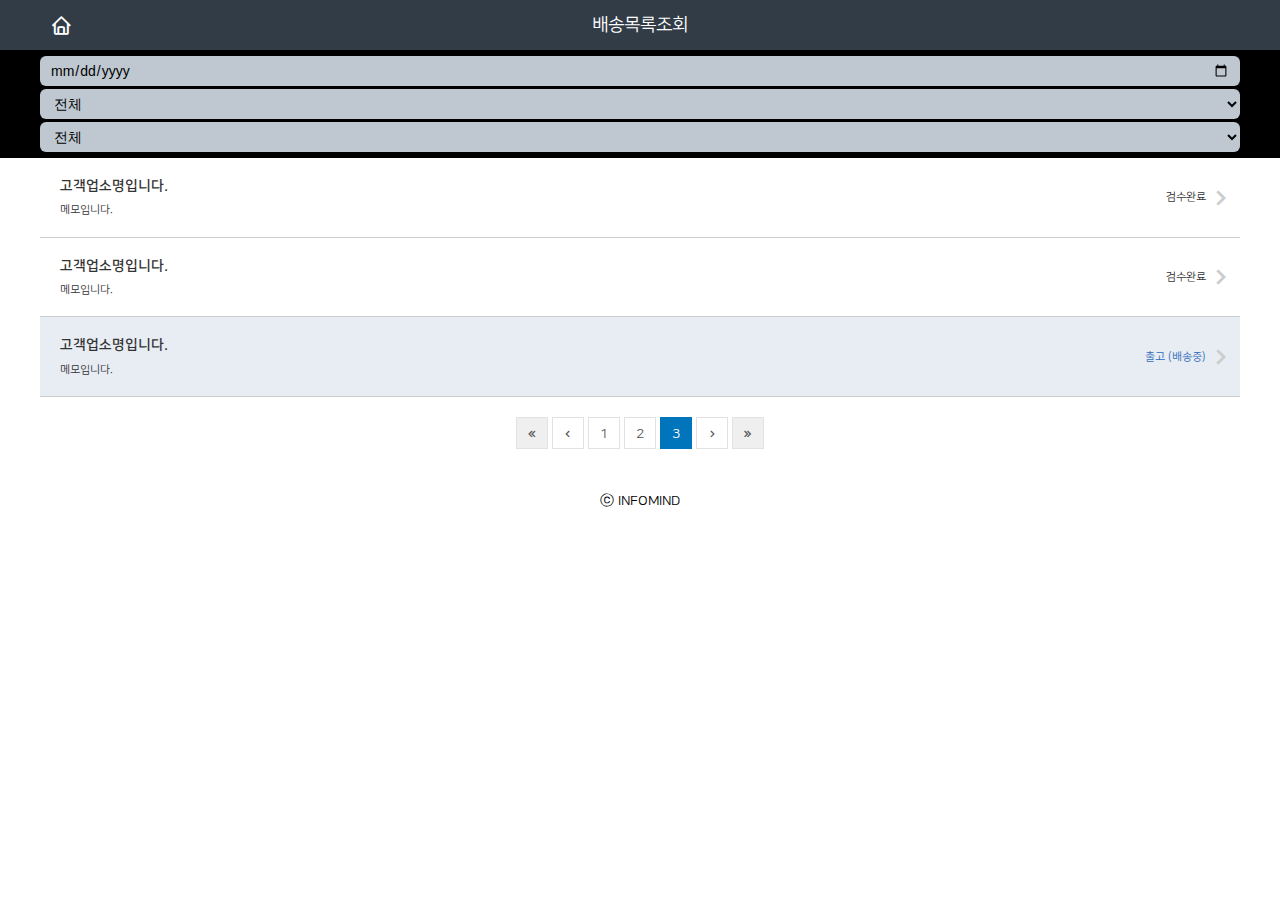
==== main.html @ 6bb2e365 "완료" ====
﻿<!DOCTYPE html>
<html lang="ko">

<head>
    <meta charset="utf-8">
    <meta http-equiv="X-UA-Compatible" content="IE=edge">
    <meta name="viewport" content="width=device-width, initial-scale=1">
    <title>아람씨앤큐</title>
    <link href="css/style.css" rel="stylesheet">
    <!-- javaScript  -->
    <script src="js/jquery-1.11.3.min.js"></script>
    <script src="js/common.js"></script>
</head>

<body>

    <!-- S:header -->
    <header id="header">
        <div class="container">
            <a class="home" href="/"><i class='bx bx-home'></i>홈</a>
            <h1>배송목록조회</h1>

        </div>
    </header>
    <!-- E:header -->
    <!-- S:mainContent -->
    <div id="content" class="sub">

        <article class="data-sort">
            <div class="container">
                <input type="date">
                <select id="mselect01">
                    <option>전체</option>
                </select>
                <select id="mselect02">
                    <option>전체</option>
                </select>
            </div>
        </article>



        <section class="main-list">
            <div class="container">
                <h2 class="sr-only">배송목록</h2>

                <ul>

                    <li>
                        <a href="">
                            <h3>고객업소명입니다.</h3>

                            <span>검수완료</span>
                            <p>메모입니다.</p>

                            <i class='bx bx-chevron-right'></i>
                        </a>
                    </li>

                    <li>
                        <a href="">
                            <h3>고객업소명입니다.</h3>

                            <span>검수완료</span>
                            <p>메모입니다.</p>

                            <i class='bx bx-chevron-right'></i>
                        </a>
                    </li>

                    <li class="delivery">
                        <a href="">
                            <h3>고객업소명입니다.</h3>

                            <span>출고 (배송중)</span>
                            <p>메모입니다.</p>

                            <i class='bx bx-chevron-right'></i>
                        </a>
                    </li>


                </ul>

                <div class="pagenation">

                    <a class="jump" href="">처음<i class='bx bx-chevrons-left'></i></a>
                    <a class="move" href="">이전<i class='bx bx-chevron-left'></i></a>

                    <a href="">1</a>
                    <a href="">2</a>
                    <strong>3</strong>
                    
                    <a class="move" href="">다음<i class='bx bx-chevron-right'></i></a>
                    <a class="jump" href="">마지막<i class='bx bx-chevrons-right'></i></a>
                </div>


            </div>
        </section>


    </div>
    <!-- E:mainContent -->
    <!-- S:footer -->
    <footer id="footer">
        
        <p>ⓒ INFOMIND</p>
    </footer>
    <!-- E:footer -->
</body>

</html>
---- css/style.css ----
@import "normalize.css";@import "boxicons.css";@font-face{font-family:'NanumSquare';src:url('../font/nanumsquarer.eot');src:url('../font/nanumsquarer.eot?#iefix') format('embedded-opentype'),url('../font/nanumsquarer.woff2') format('woff2'),url('../font/nanumsquarer.woff') format('woff'),url('../font/nanumsquarer.ttf') format('truetype'),url('../font/nanumsquarer.svg#nanumsquarerregular') format('svg');font-weight:400}@font-face{font-family:'NanumSquare';src:url('../font/nanumsquareb.eot');src:url('../font/nanumsquareb.eot?#iefix') format('embedded-opentype'),url('../font/nanumsquareb.woff2') format('woff2'),url('../font/nanumsquareb.woff') format('woff'),url('../font/nanumsquareb.ttf') format('truetype'),url('../font/nanumsquareb.svg#nanumsquarebregular') format('svg');font-weight:800}.bold{font-weight:800}.normal{font-weight:400}.center{text-align:center}.left{text-align:left}.right{text-align:right}.top{vertical-align:top}.middle{vertical-align:middle}.bottom{vertical-align:bottom}.hidden{overflow:hidden}.none{display:none}.no-list{list-style:none}.mapazero{margin:0;padding:0}.zero{font-size:0}.absolute{position:absolute}.relative{position:relative}.fixed{position:fixed}.static{position:static}.inline-block{display:inline-block}.block{display:block}.flex{display:flex;align-items:center;justify-content:center;display:-webkit-flex;-webkit-align-item:center;-webkit-justify-content:center}.full{width:100%;height:100%}.full-position{left:0;right:0;top:0;bottom:0}.pointer{cursor:pointer}.pagenation{display:inline-block;text-align:center;font-size:0;margin:1.42857143rem 0 2.14285714rem;width:100%}.pagenation a{background:#fff}.pagenation a,.pagenation strong{display:inline-block;vertical-align:top;font-size:.71428571rem;color:#555;border:1px solid #e2e2e2;width:1.85714286rem;height:1.85714286rem;line-height:1.85714286rem;margin:0 .07142857rem}@media all and (min-width:1200px){.pagenation a,.pagenation strong{font-size:14px;width:32px;height:32px;line-height:32px;margin:0 2px}}.pagenation a.jump,.pagenation strong.jump,.pagenation a.move,.pagenation strong.move{font-size:0}.pagenation a.jump i,.pagenation strong.jump i,.pagenation a.move i,.pagenation strong.move i{font-size:1.14285714rem;line-height:1.85714286rem}@media all and (min-width:1200px){.pagenation a.jump i,.pagenation strong.jump i,.pagenation a.move i,.pagenation strong.move i{font-size:14px;line-height:32px}}.pagenation a.jump,.pagenation strong.jump{background:#efefef}.pagenation .active,.pagenation strong{background:#0075bc;color:#fff;font-weight:400;border-color:transparent}.ellipse{overflow:hidden;text-overflow:ellipsis;white-space:nowrap}@keyframes fade{from{background:rgba(0,0,0,0.3)}to{background:rgba(0,0,0,0.7)}}@keyframes heights{to{height:auto}}*{-webkit-box-sizing:border-box;-moz-box-sizing:border-box;box-sizing:border-box}input,select,textarea{-webkit-border-radius:0;-moz-border-radius:0;border-radius:0;-moz-background-clip:padding;-webkit-background-clip:padding-box;background-clip:padding-box}a{text-decoration:none;color:#333}html{min-width:320px;max-width:100%;font-size:14px;min-height:100%}@media (max-width:360px){html{font-size:14px}}@media (min-width:361px) and (max-width:480px){html{font-size:18px}}@media (min-width:481px){html{font-size:22px}}@media (min-width:1200px){html{font-size:14px}}body{font-family:"NanumSquare","Malgun Gothic","apple sd gothic neo",sans-serif}.sr-only{position:absolute !important;overflow:hidden !important;width:1px !important;height:1px !important;padding:0 !important;margin:-1px !important;clip:rect(0, 0, 0, 0) !important;border:0 !important}.sr-only-focusable:active,.sr-only-focusable:focus{position:static;height:auto;margin:0;overflow:visible;clip:auto}body .container{position:relative;display:inline-block;margin:0 auto;width:100%;height:100%;text-align:left;vertical-align:top;padding:0 .71428571rem}@media all and (min-width:1200px){body .container{position:relative;display:inline-block;margin:0 auto;width:1200px;height:100%;padding:0}}body header{text-align:center;background:#323C46;position:relative;z-index:900}body header .container{line-height:3.57142857rem;position:relative;text-align:center}body header .container h1{text-align:center;margin:0;padding:0;font-size:1.28571429rem;font-weight:400;color:#fff}body header .container h1 a{color:#fff}body header .container select{appearance:none;-moz-appearance:none;-ms-appearance:none;-webkit-appearance:none;background:none;padding:.42857143rem 2.85714286rem .42857143rem 1.42857143rem;font-size:1.28571429rem;color:#fff;border:none;background:url("../images/bx-chevron-down.svg") no-repeat right center / auto 100%}body header .container select::-ms-expand{display:none}body header .container a.home{display:block;position:absolute;left:.71428571rem;top:.71428571rem;border:none;background:none;margin:0;padding:0;font-size:0;color:#fff}body header .container a.home i{font-size:1.57142857rem}body header nav{display:none}body header nav.open{display:block;position:absolute;top:3.5rem;left:0;right:0;background:#004814;padding:1.42857143rem 0}body header nav.open h2{margin:0;padding:0}body header nav.open h2 a{display:block;color:#fff;font-size:1rem;line-height:2.14285714rem;font-weight:400}body div#content.login{position:fixed;display:flex;align-items:center;justify-content:center;display:-webkit-flex;-webkit-align-item:center;-webkit-justify-content:center;left:0;right:0;top:0;bottom:0;background:#000}body div#content.login article.loginform{text-align:center;width:100%}body div#content.login article.loginform .container h1{margin:0 auto 1.42857143rem;color:#fff;text-align:center;font-size:1.85714286rem}@media all and (min-width:1200px){body div#content.login article.loginform .container h1{font-size:42px}}body div#content.login article.loginform .container fieldset{margin:0;padding:1.42857143rem;border:none}@media all and (min-width:1200px){body div#content.login article.loginform .container fieldset{width:500px;margin:0 auto}}body div#content.login article.loginform .container fieldset label{display:none}body div#content.login article.loginform .container fieldset input,body div#content.login article.loginform .container fieldset button{display:block;width:100%;line-height:2.85714286rem;border:none;padding:0 .71428571rem;border-radius:.42857143rem;background:#1D242C;color:#fff}@media all and (min-width:1200px){body div#content.login article.loginform .container fieldset input,body div#content.login article.loginform .container fieldset button{line-height:50px}}body div#content.login article.loginform .container fieldset input{margin-bottom:.42857143rem;-webkit-box-shadow:0 2px 2px 0 rgba(0,0,0,0.25);-moz-box-shadow:0 2px 2px 0 rgba(0,0,0,0.25);box-shadow:0 2px 2px 0 rgba(0,0,0,0.25)}@media all and (min-width:1200px){body div#content.login article.loginform .container fieldset input{margin-bottom:10px}}body div#content.login article.loginform .container fieldset button{background:#2F6AB9;color:#fff;font-weight:800}body div#content.login article.loginform .container p{text-align:center;color:#fff;margin:0;padding:0}body div#content.sub article.data-sort{font-size:0;text-align:center;background:#000;padding:.42857143rem 0 .21428571rem}body div#content.sub article.data-sort .container label{display:inline-block;vertical-align:top;font-size:1rem;width:5.71428571rem;line-height:2.14285714rem;color:#fff}body div#content.sub article.data-sort .container select,body div#content.sub article.data-sort .container input{display:inline-block;vertical-align:top;font-size:1rem;border-radius:.42857143rem;padding:0 .71428571rem;margin:0 0 .21428571rem;width:100%;height:2.14285714rem;background:#BFC8D1;border:none}body div#content.sub section.main-list{text-align:center}body div#content.sub section.main-list .container{padding:0}body div#content.sub section.main-list .container ul{list-style:none;margin:0;padding:0}body div#content.sub section.main-list .container ul li{display:inline-block;width:100%;position:relative;border-bottom:1px solid #ccc}body div#content.sub section.main-list .container ul li a{display:block;padding:1.42857143rem 8.57142857rem 1.42857143rem 1.42857143rem}body div#content.sub section.main-list .container ul li a h3{margin:0 0 .71428571rem;font-size:1rem}body div#content.sub section.main-list .container ul li a span{display:block;position:absolute;right:2.42857143rem;top:42%;font-size:.78571429rem}body div#content.sub section.main-list .container ul li a p{margin:0;padding:0;font-size:.78571429rem}body div#content.sub section.main-list .container ul li a i{position:absolute;right:.28571429rem;top:30%;font-size:2.28571429rem;color:#ccc}body div#content.sub section.main-list .container ul li.delivery{background:#E7EDF3}body div#content.sub section.main-list .container ul li.delivery span{color:#2F6AB9}body div#content.sub section.view-head{text-align:center}body div#content.sub section.view-head .container{padding:0}body div#content.sub section.view-head .container h2{position:relative;margin:0;background:#565F67;padding:0 0 0 5rem;line-height:2.85714286rem;font-size:1rem;color:#fff}body div#content.sub section.view-head .container h2 small{display:block;position:absolute;text-align:center;font-weight:400;color:rgba(255,255,255,0.5);font-size:.78571429rem;line-height:2.85714286rem;background:#2D3640;width:4.28571429rem;left:0;top:0;bottom:0}body div#content.sub section.view-head .container dl{margin:0;padding:0;border-bottom:1px solid #ccc;overflow:hidden}body div#content.sub section.view-head .container dl dt{float:left;position:relative;z-index:2;width:4.28571429rem;font-size:.78571429rem;padding:.71428571rem}body div#content.sub section.view-head .container dl dt::after{content:"";display:block;position:absolute;left:0;width:100vw;top:0;height:1px;background:#bbb}body div#content.sub section.view-head .container dl dd{position:relative;padding:.71428571rem .71428571rem .71428571rem 5rem;margin:0;font-size:.78571429rem;background:#efefef}body div#content.sub section.view-head .container dl dd::before{content:"";display:block;position:absolute;left:0;top:0;bottom:0;width:4.28571429rem;background:#e4e4e4}body div#content.sub section.view-list{text-align:center}body div#content.sub section.view-list .container{padding:0}body div#content.sub section.view-list .container>ul{list-style:none;margin:0;padding:0}body div#content.sub section.view-list .container>ul>li{display:inline-block;width:100%;position:relative;border-bottom:1px solid #ccc;padding:1.42857143rem;font-size:0;line-height:1}body div#content.sub section.view-list .container>ul>li h3{font-size:1rem;margin:0;padding:0 8.57142857rem 0 0;line-height:1.71428571rem;overflow:hidden;text-overflow:ellipsis;white-space:nowrap}body div#content.sub section.view-list .container>ul>li ul{list-style:none;margin:0;padding:0;position:absolute;right:1.42857143rem;top:1.42857143rem}body div#content.sub section.view-list .container>ul>li ul li{display:inline-block;font-size:.78571429rem;line-height:1.71428571rem;margin-left:.71428571rem}body div#content.sub section.view-list .container>ul>li ul li strong{color:#2F6AB9}body div#content.sub section.view-list .container>ul>li ul li input{position:relative;height:1.71428571rem;width:54px;vertical-align:top;background:#efefef;border:none;text-align:center;font-weight:800}body div#content.sub section.view-list .container>ul>li ul li.error strong{color:#E74A42}body div#content.sub section.view-list .container div.btn-set{padding:1.42857143rem 1.42857143rem .71428571rem}body div#content.sub section.view-list .container div.btn-set button,body div#content.sub section.view-list .container div.btn-set a{display:inline-block;text-align:center;width:100%;border:1px solid #e4e4e4;border-bottom-width:2px;background:#f4f4f4;margin:0 0 .71428571rem;line-height:2.57142857rem;border-radius:1.28571429rem}body div#content.sub section.view-list .container div.btn-set button.main,body div#content.sub section.view-list .container div.btn-set a.main{background:#2F6AB9;color:#fff;border-color:#153F78}body footer#footer{text-align:center}body footer#footer .container{text-align:center}
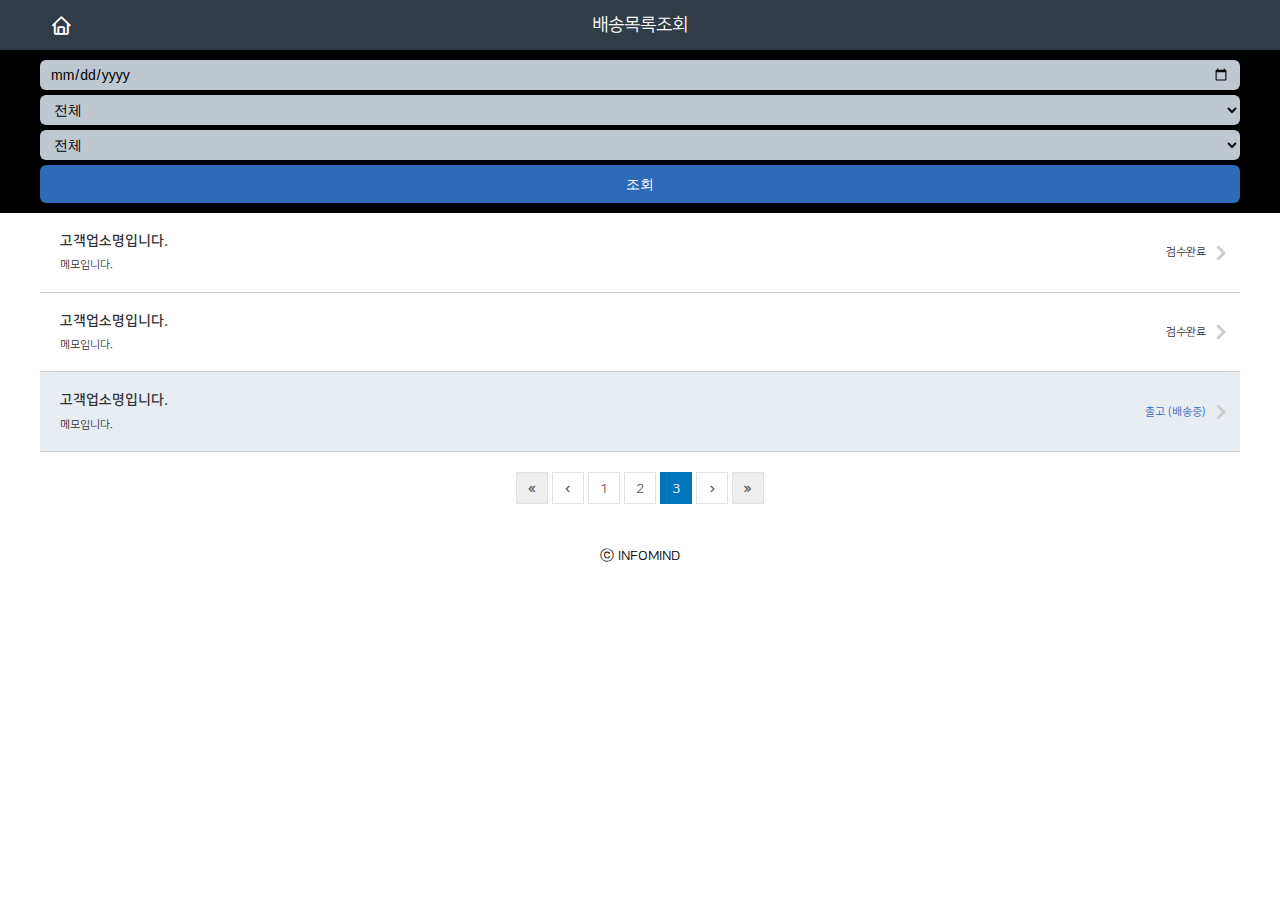
==== commit e61cba1e: "메인 조회버튼 추가" ====
--- a/main.html
+++ b/main.html
@@ -35,6 +35,9 @@
                 <select id="mselect02">
                     <option>전체</option>
                 </select>
+
+                
+                <button>조회</button>
             </div>
         </article>
 
--- a/css/style.css
+++ b/css/style.css
@@ -1 +1 @@
-@import "normalize.css";@import "boxicons.css";@font-face{font-family:'NanumSquare';src:url('../font/nanumsquarer.eot');src:url('../font/nanumsquarer.eot?#iefix') format('embedded-opentype'),url('../font/nanumsquarer.woff2') format('woff2'),url('../font/nanumsquarer.woff') format('woff'),url('../font/nanumsquarer.ttf') format('truetype'),url('../font/nanumsquarer.svg#nanumsquarerregular') format('svg');font-weight:400}@font-face{font-family:'NanumSquare';src:url('../font/nanumsquareb.eot');src:url('../font/nanumsquareb.eot?#iefix') format('embedded-opentype'),url('../font/nanumsquareb.woff2') format('woff2'),url('../font/nanumsquareb.woff') format('woff'),url('../font/nanumsquareb.ttf') format('truetype'),url('../font/nanumsquareb.svg#nanumsquarebregular') format('svg');font-weight:800}.bold{font-weight:800}.normal{font-weight:400}.center{text-align:center}.left{text-align:left}.right{text-align:right}.top{vertical-align:top}.middle{vertical-align:middle}.bottom{vertical-align:bottom}.hidden{overflow:hidden}.none{display:none}.no-list{list-style:none}.mapazero{margin:0;padding:0}.zero{font-size:0}.absolute{position:absolute}.relative{position:relative}.fixed{position:fixed}.static{position:static}.inline-block{display:inline-block}.block{display:block}.flex{display:flex;align-items:center;justify-content:center;display:-webkit-flex;-webkit-align-item:center;-webkit-justify-content:center}.full{width:100%;height:100%}.full-position{left:0;right:0;top:0;bottom:0}.pointer{cursor:pointer}.pagenation{display:inline-block;text-align:center;font-size:0;margin:1.42857143rem 0 2.14285714rem;width:100%}.pagenation a{background:#fff}.pagenation a,.pagenation strong{display:inline-block;vertical-align:top;font-size:.71428571rem;color:#555;border:1px solid #e2e2e2;width:1.85714286rem;height:1.85714286rem;line-height:1.85714286rem;margin:0 .07142857rem}@media all and (min-width:1200px){.pagenation a,.pagenation strong{font-size:14px;width:32px;height:32px;line-height:32px;margin:0 2px}}.pagenation a.jump,.pagenation strong.jump,.pagenation a.move,.pagenation strong.move{font-size:0}.pagenation a.jump i,.pagenation strong.jump i,.pagenation a.move i,.pagenation strong.move i{font-size:1.14285714rem;line-height:1.85714286rem}@media all and (min-width:1200px){.pagenation a.jump i,.pagenation strong.jump i,.pagenation a.move i,.pagenation strong.move i{font-size:14px;line-height:32px}}.pagenation a.jump,.pagenation strong.jump{background:#efefef}.pagenation .active,.pagenation strong{background:#0075bc;color:#fff;font-weight:400;border-color:transparent}.ellipse{overflow:hidden;text-overflow:ellipsis;white-space:nowrap}@keyframes fade{from{background:rgba(0,0,0,0.3)}to{background:rgba(0,0,0,0.7)}}@keyframes heights{to{height:auto}}*{-webkit-box-sizing:border-box;-moz-box-sizing:border-box;box-sizing:border-box}input,select,textarea{-webkit-border-radius:0;-moz-border-radius:0;border-radius:0;-moz-background-clip:padding;-webkit-background-clip:padding-box;background-clip:padding-box}a{text-decoration:none;color:#333}html{min-width:320px;max-width:100%;font-size:14px;min-height:100%}@media (max-width:360px){html{font-size:14px}}@media (min-width:361px) and (max-width:480px){html{font-size:18px}}@media (min-width:481px){html{font-size:22px}}@media (min-width:1200px){html{font-size:14px}}body{font-family:"NanumSquare","Malgun Gothic","apple sd gothic neo",sans-serif}.sr-only{position:absolute !important;overflow:hidden !important;width:1px !important;height:1px !important;padding:0 !important;margin:-1px !important;clip:rect(0, 0, 0, 0) !important;border:0 !important}.sr-only-focusable:active,.sr-only-focusable:focus{position:static;height:auto;margin:0;overflow:visible;clip:auto}body .container{position:relative;display:inline-block;margin:0 auto;width:100%;height:100%;text-align:left;vertical-align:top;padding:0 .71428571rem}@media all and (min-width:1200px){body .container{position:relative;display:inline-block;margin:0 auto;width:1200px;height:100%;padding:0}}body header{text-align:center;background:#323C46;position:relative;z-index:900}body header .container{line-height:3.57142857rem;position:relative;text-align:center}body header .container h1{text-align:center;margin:0;padding:0;font-size:1.28571429rem;font-weight:400;color:#fff}body header .container h1 a{color:#fff}body header .container select{appearance:none;-moz-appearance:none;-ms-appearance:none;-webkit-appearance:none;background:none;padding:.42857143rem 2.85714286rem .42857143rem 1.42857143rem;font-size:1.28571429rem;color:#fff;border:none;background:url("../images/bx-chevron-down.svg") no-repeat right center / auto 100%}body header .container select::-ms-expand{display:none}body header .container a.home{display:block;position:absolute;left:.71428571rem;top:.71428571rem;border:none;background:none;margin:0;padding:0;font-size:0;color:#fff}body header .container a.home i{font-size:1.57142857rem}body header nav{display:none}body header nav.open{display:block;position:absolute;top:3.5rem;left:0;right:0;background:#004814;padding:1.42857143rem 0}body header nav.open h2{margin:0;padding:0}body header nav.open h2 a{display:block;color:#fff;font-size:1rem;line-height:2.14285714rem;font-weight:400}body div#content.login{position:fixed;display:flex;align-items:center;justify-content:center;display:-webkit-flex;-webkit-align-item:center;-webkit-justify-content:center;left:0;right:0;top:0;bottom:0;background:#000}body div#content.login article.loginform{text-align:center;width:100%}body div#content.login article.loginform .container h1{margin:0 auto 1.42857143rem;color:#fff;text-align:center;font-size:1.85714286rem}@media all and (min-width:1200px){body div#content.login article.loginform .container h1{font-size:42px}}body div#content.login article.loginform .container fieldset{margin:0;padding:1.42857143rem;border:none}@media all and (min-width:1200px){body div#content.login article.loginform .container fieldset{width:500px;margin:0 auto}}body div#content.login article.loginform .container fieldset label{display:none}body div#content.login article.loginform .container fieldset input,body div#content.login article.loginform .container fieldset button{display:block;width:100%;line-height:2.85714286rem;border:none;padding:0 .71428571rem;border-radius:.42857143rem;background:#1D242C;color:#fff}@media all and (min-width:1200px){body div#content.login article.loginform .container fieldset input,body div#content.login article.loginform .container fieldset button{line-height:50px}}body div#content.login article.loginform .container fieldset input{margin-bottom:.42857143rem;-webkit-box-shadow:0 2px 2px 0 rgba(0,0,0,0.25);-moz-box-shadow:0 2px 2px 0 rgba(0,0,0,0.25);box-shadow:0 2px 2px 0 rgba(0,0,0,0.25)}@media all and (min-width:1200px){body div#content.login article.loginform .container fieldset input{margin-bottom:10px}}body div#content.login article.loginform .container fieldset button{background:#2F6AB9;color:#fff;font-weight:800}body div#content.login article.loginform .container p{text-align:center;color:#fff;margin:0;padding:0}body div#content.sub article.data-sort{font-size:0;text-align:center;background:#000;padding:.42857143rem 0 .21428571rem}body div#content.sub article.data-sort .container label{display:inline-block;vertical-align:top;font-size:1rem;width:5.71428571rem;line-height:2.14285714rem;color:#fff}body div#content.sub article.data-sort .container select,body div#content.sub article.data-sort .container input{display:inline-block;vertical-align:top;font-size:1rem;border-radius:.42857143rem;padding:0 .71428571rem;margin:0 0 .21428571rem;width:100%;height:2.14285714rem;background:#BFC8D1;border:none}body div#content.sub section.main-list{text-align:center}body div#content.sub section.main-list .container{padding:0}body div#content.sub section.main-list .container ul{list-style:none;margin:0;padding:0}body div#content.sub section.main-list .container ul li{display:inline-block;width:100%;position:relative;border-bottom:1px solid #ccc}body div#content.sub section.main-list .container ul li a{display:block;padding:1.42857143rem 8.57142857rem 1.42857143rem 1.42857143rem}body div#content.sub section.main-list .container ul li a h3{margin:0 0 .71428571rem;font-size:1rem}body div#content.sub section.main-list .container ul li a span{display:block;position:absolute;right:2.42857143rem;top:42%;font-size:.78571429rem}body div#content.sub section.main-list .container ul li a p{margin:0;padding:0;font-size:.78571429rem}body div#content.sub section.main-list .container ul li a i{position:absolute;right:.28571429rem;top:30%;font-size:2.28571429rem;color:#ccc}body div#content.sub section.main-list .container ul li.delivery{background:#E7EDF3}body div#content.sub section.main-list .container ul li.delivery span{color:#2F6AB9}body div#content.sub section.view-head{text-align:center}body div#content.sub section.view-head .container{padding:0}body div#content.sub section.view-head .container h2{position:relative;margin:0;background:#565F67;padding:0 0 0 5rem;line-height:2.85714286rem;font-size:1rem;color:#fff}body div#content.sub section.view-head .container h2 small{display:block;position:absolute;text-align:center;font-weight:400;color:rgba(255,255,255,0.5);font-size:.78571429rem;line-height:2.85714286rem;background:#2D3640;width:4.28571429rem;left:0;top:0;bottom:0}body div#content.sub section.view-head .container dl{margin:0;padding:0;border-bottom:1px solid #ccc;overflow:hidden}body div#content.sub section.view-head .container dl dt{float:left;position:relative;z-index:2;width:4.28571429rem;font-size:.78571429rem;padding:.71428571rem}body div#content.sub section.view-head .container dl dt::after{content:"";display:block;position:absolute;left:0;width:100vw;top:0;height:1px;background:#bbb}body div#content.sub section.view-head .container dl dd{position:relative;padding:.71428571rem .71428571rem .71428571rem 5rem;margin:0;font-size:.78571429rem;background:#efefef}body div#content.sub section.view-head .container dl dd::before{content:"";display:block;position:absolute;left:0;top:0;bottom:0;width:4.28571429rem;background:#e4e4e4}body div#content.sub section.view-list{text-align:center}body div#content.sub section.view-list .container{padding:0}body div#content.sub section.view-list .container>ul{list-style:none;margin:0;padding:0}body div#content.sub section.view-list .container>ul>li{display:inline-block;width:100%;position:relative;border-bottom:1px solid #ccc;padding:1.42857143rem;font-size:0;line-height:1}body div#content.sub section.view-list .container>ul>li h3{font-size:1rem;margin:0;padding:0 8.57142857rem 0 0;line-height:1.71428571rem;overflow:hidden;text-overflow:ellipsis;white-space:nowrap}body div#content.sub section.view-list .container>ul>li ul{list-style:none;margin:0;padding:0;position:absolute;right:1.42857143rem;top:1.42857143rem}body div#content.sub section.view-list .container>ul>li ul li{display:inline-block;font-size:.78571429rem;line-height:1.71428571rem;margin-left:.71428571rem}body div#content.sub section.view-list .container>ul>li ul li strong{color:#2F6AB9}body div#content.sub section.view-list .container>ul>li ul li input{position:relative;height:1.71428571rem;width:54px;vertical-align:top;background:#efefef;border:none;text-align:center;font-weight:800}body div#content.sub section.view-list .container>ul>li ul li.error strong{color:#E74A42}body div#content.sub section.view-list .container div.btn-set{padding:1.42857143rem 1.42857143rem .71428571rem}body div#content.sub section.view-list .container div.btn-set button,body div#content.sub section.view-list .container div.btn-set a{display:inline-block;text-align:center;width:100%;border:1px solid #e4e4e4;border-bottom-width:2px;background:#f4f4f4;margin:0 0 .71428571rem;line-height:2.57142857rem;border-radius:1.28571429rem}body div#content.sub section.view-list .container div.btn-set button.main,body div#content.sub section.view-list .container div.btn-set a.main{background:#2F6AB9;color:#fff;border-color:#153F78}body footer#footer{text-align:center}body footer#footer .container{text-align:center}+@import "normalize.css";@import "boxicons.css";@font-face{font-family:'NanumSquare';src:url('../font/nanumsquarer.eot');src:url('../font/nanumsquarer.eot?#iefix') format('embedded-opentype'),url('../font/nanumsquarer.woff2') format('woff2'),url('../font/nanumsquarer.woff') format('woff'),url('../font/nanumsquarer.ttf') format('truetype'),url('../font/nanumsquarer.svg#nanumsquarerregular') format('svg');font-weight:400}@font-face{font-family:'NanumSquare';src:url('../font/nanumsquareb.eot');src:url('../font/nanumsquareb.eot?#iefix') format('embedded-opentype'),url('../font/nanumsquareb.woff2') format('woff2'),url('../font/nanumsquareb.woff') format('woff'),url('../font/nanumsquareb.ttf') format('truetype'),url('../font/nanumsquareb.svg#nanumsquarebregular') format('svg');font-weight:800}.bold{font-weight:800}.normal{font-weight:400}.center{text-align:center}.left{text-align:left}.right{text-align:right}.top{vertical-align:top}.middle{vertical-align:middle}.bottom{vertical-align:bottom}.hidden{overflow:hidden}.none{display:none}.no-list{list-style:none}.mapazero{margin:0;padding:0}.zero{font-size:0}.absolute{position:absolute}.relative{position:relative}.fixed{position:fixed}.static{position:static}.inline-block{display:inline-block}.block{display:block}.flex{display:flex;align-items:center;justify-content:center;display:-webkit-flex;-webkit-align-item:center;-webkit-justify-content:center}.full{width:100%;height:100%}.full-position{left:0;right:0;top:0;bottom:0}.pointer{cursor:pointer}.pagenation{display:inline-block;text-align:center;font-size:0;margin:1.42857143rem 0 2.14285714rem;width:100%}.pagenation a{background:#fff}.pagenation a,.pagenation strong{display:inline-block;vertical-align:top;font-size:.71428571rem;color:#555;border:1px solid #e2e2e2;width:1.85714286rem;height:1.85714286rem;line-height:1.85714286rem;margin:0 .07142857rem}@media all and (min-width:1200px){.pagenation a,.pagenation strong{font-size:14px;width:32px;height:32px;line-height:32px;margin:0 2px}}.pagenation a.jump,.pagenation strong.jump,.pagenation a.move,.pagenation strong.move{font-size:0}.pagenation a.jump i,.pagenation strong.jump i,.pagenation a.move i,.pagenation strong.move i{font-size:1.14285714rem;line-height:1.85714286rem}@media all and (min-width:1200px){.pagenation a.jump i,.pagenation strong.jump i,.pagenation a.move i,.pagenation strong.move i{font-size:14px;line-height:32px}}.pagenation a.jump,.pagenation strong.jump{background:#efefef}.pagenation .active,.pagenation strong{background:#0075bc;color:#fff;font-weight:400;border-color:transparent}.ellipse{overflow:hidden;text-overflow:ellipsis;white-space:nowrap}@keyframes fade{from{background:rgba(0,0,0,0.3)}to{background:rgba(0,0,0,0.7)}}@keyframes heights{to{height:auto}}*{-webkit-box-sizing:border-box;-moz-box-sizing:border-box;box-sizing:border-box}input,select,textarea{-webkit-border-radius:0;-moz-border-radius:0;border-radius:0;-moz-background-clip:padding;-webkit-background-clip:padding-box;background-clip:padding-box}a{text-decoration:none;color:#333}html{min-width:320px;max-width:100%;font-size:14px;min-height:100%}@media (max-width:360px){html{font-size:14px}}@media (min-width:361px) and (max-width:480px){html{font-size:18px}}@media (min-width:481px){html{font-size:22px}}@media (min-width:1200px){html{font-size:14px}}body{font-family:"NanumSquare","Malgun Gothic","apple sd gothic neo",sans-serif}.sr-only{position:absolute !important;overflow:hidden !important;width:1px !important;height:1px !important;padding:0 !important;margin:-1px !important;clip:rect(0, 0, 0, 0) !important;border:0 !important}.sr-only-focusable:active,.sr-only-focusable:focus{position:static;height:auto;margin:0;overflow:visible;clip:auto}body .container{position:relative;display:inline-block;margin:0 auto;width:100%;height:100%;text-align:left;vertical-align:top;padding:0 .71428571rem}@media all and (min-width:1200px){body .container{position:relative;display:inline-block;margin:0 auto;width:1200px;height:100%;padding:0}}body header{text-align:center;background:#323C46;position:relative;z-index:900}body header .container{line-height:3.57142857rem;position:relative;text-align:center}body header .container h1{text-align:center;margin:0;padding:0;font-size:1.28571429rem;font-weight:400;color:#fff}body header .container h1 a{color:#fff}body header .container select{appearance:none;-moz-appearance:none;-ms-appearance:none;-webkit-appearance:none;background:none;padding:.42857143rem 2.85714286rem .42857143rem 1.42857143rem;font-size:1.28571429rem;color:#fff;border:none;background:url("../images/bx-chevron-down.svg") no-repeat right center / auto 100%}body header .container select::-ms-expand{display:none}body header .container a.home{display:block;position:absolute;left:.71428571rem;top:.71428571rem;border:none;background:none;margin:0;padding:0;font-size:0;color:#fff}body header .container a.home i{font-size:1.57142857rem}body header nav{display:none}body header nav.open{display:block;position:absolute;top:3.5rem;left:0;right:0;background:#004814;padding:1.42857143rem 0}body header nav.open h2{margin:0;padding:0}body header nav.open h2 a{display:block;color:#fff;font-size:1rem;line-height:2.14285714rem;font-weight:400}body div#content.login{position:fixed;display:flex;align-items:center;justify-content:center;display:-webkit-flex;-webkit-align-item:center;-webkit-justify-content:center;left:0;right:0;top:0;bottom:0;background:#000}body div#content.login article.loginform{text-align:center;width:100%}body div#content.login article.loginform .container h1{margin:0 auto 1.42857143rem;color:#fff;text-align:center;font-size:1.85714286rem}@media all and (min-width:1200px){body div#content.login article.loginform .container h1{font-size:42px}}body div#content.login article.loginform .container fieldset{margin:0;padding:1.42857143rem;border:none}@media all and (min-width:1200px){body div#content.login article.loginform .container fieldset{width:500px;margin:0 auto}}body div#content.login article.loginform .container fieldset label{display:none}body div#content.login article.loginform .container fieldset input,body div#content.login article.loginform .container fieldset button{display:block;width:100%;line-height:2.85714286rem;border:none;padding:0 .71428571rem;border-radius:.42857143rem;background:#1D242C;color:#fff}@media all and (min-width:1200px){body div#content.login article.loginform .container fieldset input,body div#content.login article.loginform .container fieldset button{line-height:50px}}body div#content.login article.loginform .container fieldset input{margin-bottom:.42857143rem;-webkit-box-shadow:0 2px 2px 0 rgba(0,0,0,0.25);-moz-box-shadow:0 2px 2px 0 rgba(0,0,0,0.25);box-shadow:0 2px 2px 0 rgba(0,0,0,0.25)}@media all and (min-width:1200px){body div#content.login article.loginform .container fieldset input{margin-bottom:10px}}body div#content.login article.loginform .container fieldset button{background:#2F6AB9;color:#fff;font-weight:800}body div#content.login article.loginform .container p{text-align:center;color:#fff;margin:0;padding:0}body div#content.sub article.data-sort{font-size:0;text-align:center;background:#000;padding:.71428571rem 0 0}body div#content.sub article.data-sort .container label{display:inline-block;vertical-align:top;font-size:1rem;width:5.71428571rem;line-height:2.14285714rem;color:#fff}body div#content.sub article.data-sort .container select,body div#content.sub article.data-sort .container input{display:inline-block;vertical-align:top;font-size:1rem;border-radius:.42857143rem;padding:0 .71428571rem;margin:0 0 .35714286rem;width:100%;height:2.14285714rem;background:#BFC8D1;border:none}body div#content.sub article.data-sort .container button{display:inline-block;text-align:center;width:100%;border:none;margin:0 0 .71428571rem;line-height:2.57142857rem;border-radius:.42857143rem;background:#2F6AB9;color:#fff;font-size:1rem}body div#content.sub section.main-list{text-align:center}body div#content.sub section.main-list .container{padding:0}body div#content.sub section.main-list .container ul{list-style:none;margin:0;padding:0}body div#content.sub section.main-list .container ul li{display:inline-block;width:100%;position:relative;border-bottom:1px solid #ccc}body div#content.sub section.main-list .container ul li a{display:block;padding:1.42857143rem 8.57142857rem 1.42857143rem 1.42857143rem}body div#content.sub section.main-list .container ul li a h3{margin:0 0 .71428571rem;font-size:1rem}body div#content.sub section.main-list .container ul li a span{display:block;position:absolute;right:2.42857143rem;top:42%;font-size:.78571429rem}body div#content.sub section.main-list .container ul li a p{margin:0;padding:0;font-size:.78571429rem}body div#content.sub section.main-list .container ul li a i{position:absolute;right:.28571429rem;top:30%;font-size:2.28571429rem;color:#ccc}body div#content.sub section.main-list .container ul li.delivery{background:#E7EDF3}body div#content.sub section.main-list .container ul li.delivery span{color:#2F6AB9}body div#content.sub section.view-head{text-align:center}body div#content.sub section.view-head .container{padding:0}body div#content.sub section.view-head .container h2{position:relative;margin:0;background:#171C22;padding:0 0 0 5rem;line-height:2.85714286rem;font-size:1rem;color:#fff}body div#content.sub section.view-head .container h2 small{display:block;position:absolute;text-align:center;font-weight:400;color:rgba(255,255,255,0.5);font-size:.78571429rem;line-height:2.85714286rem;background:#000;width:4.28571429rem;left:0;top:0;bottom:0}body div#content.sub section.view-head .container dl{margin:0;padding:0;border-bottom:1px solid #ccc;overflow:hidden}body div#content.sub section.view-head .container dl dt{float:left;position:relative;z-index:2;width:4.28571429rem;font-size:.78571429rem;padding:.71428571rem}body div#content.sub section.view-head .container dl dt::after{content:"";display:block;position:absolute;left:0;width:100vw;top:0;height:1px;background:#bbb}body div#content.sub section.view-head .container dl dd{position:relative;padding:.71428571rem .71428571rem .71428571rem 5rem;margin:0;font-size:.78571429rem;background:#efefef}body div#content.sub section.view-head .container dl dd::before{content:"";display:block;position:absolute;left:0;top:0;bottom:0;width:4.28571429rem;background:#e4e4e4}body div#content.sub section.view-list{text-align:center}body div#content.sub section.view-list .container{padding:0}body div#content.sub section.view-list .container>ul{list-style:none;margin:0;padding:0}body div#content.sub section.view-list .container>ul>li{display:inline-block;width:100%;position:relative;border-bottom:1px solid #ccc;padding:1.42857143rem;font-size:0;line-height:1}body div#content.sub section.view-list .container>ul>li h3{font-size:1rem;margin:0;padding:0 8.57142857rem 0 0;line-height:1.71428571rem;overflow:hidden;text-overflow:ellipsis;white-space:nowrap}body div#content.sub section.view-list .container>ul>li ul{list-style:none;margin:0;padding:0;position:absolute;right:1.42857143rem;top:1.42857143rem}body div#content.sub section.view-list .container>ul>li ul li{display:inline-block;font-size:.78571429rem;line-height:1.71428571rem;margin-left:.71428571rem}body div#content.sub section.view-list .container>ul>li ul li strong{color:#2F6AB9}body div#content.sub section.view-list .container>ul>li ul li input{position:relative;height:1.71428571rem;width:54px;vertical-align:top;background:#efefef;border:none;text-align:center;font-weight:800}body div#content.sub section.view-list .container>ul>li ul li.error strong{color:#E74A42}body div#content.sub section.view-list .container div.btn-set{padding:1.42857143rem 1.42857143rem .71428571rem}body div#content.sub section.view-list .container div.btn-set button,body div#content.sub section.view-list .container div.btn-set a{display:inline-block;text-align:center;width:100%;border:1px solid #e4e4e4;border-bottom-width:2px;background:#f4f4f4;margin:0 0 .71428571rem;line-height:2.57142857rem;border-radius:1.28571429rem}body div#content.sub section.view-list .container div.btn-set button.main,body div#content.sub section.view-list .container div.btn-set a.main{background:#2F6AB9;color:#fff;border-color:#153F78}body footer#footer{text-align:center}body footer#footer .container{text-align:center}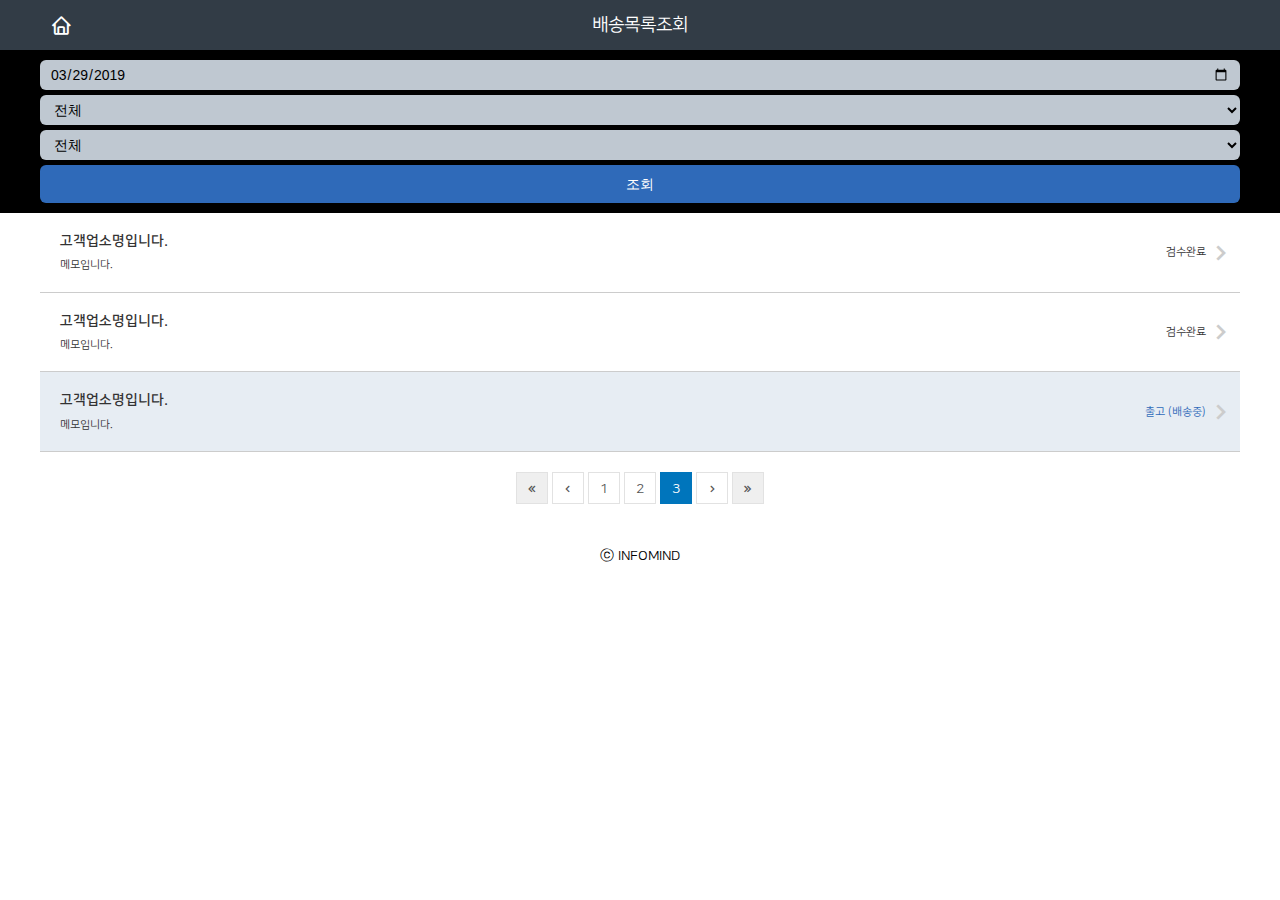
==== commit 5d7a56d0: "날짜선택 부분 수정" ====
--- a/main.html
+++ b/main.html
@@ -28,7 +28,7 @@
 
         <article class="data-sort">
             <div class="container">
-                <input type="date">
+                <input type="date" value="2019-03-29">
                 <select id="mselect01">
                     <option>전체</option>
                 </select>
--- a/css/style.css
+++ b/css/style.css
@@ -1 +1 @@
-@import "normalize.css";@import "boxicons.css";@font-face{font-family:'NanumSquare';src:url('../font/nanumsquarer.eot');src:url('../font/nanumsquarer.eot?#iefix') format('embedded-opentype'),url('../font/nanumsquarer.woff2') format('woff2'),url('../font/nanumsquarer.woff') format('woff'),url('../font/nanumsquarer.ttf') format('truetype'),url('../font/nanumsquarer.svg#nanumsquarerregular') format('svg');font-weight:400}@font-face{font-family:'NanumSquare';src:url('../font/nanumsquareb.eot');src:url('../font/nanumsquareb.eot?#iefix') format('embedded-opentype'),url('../font/nanumsquareb.woff2') format('woff2'),url('../font/nanumsquareb.woff') format('woff'),url('../font/nanumsquareb.ttf') format('truetype'),url('../font/nanumsquareb.svg#nanumsquarebregular') format('svg');font-weight:800}.bold{font-weight:800}.normal{font-weight:400}.center{text-align:center}.left{text-align:left}.right{text-align:right}.top{vertical-align:top}.middle{vertical-align:middle}.bottom{vertical-align:bottom}.hidden{overflow:hidden}.none{display:none}.no-list{list-style:none}.mapazero{margin:0;padding:0}.zero{font-size:0}.absolute{position:absolute}.relative{position:relative}.fixed{position:fixed}.static{position:static}.inline-block{display:inline-block}.block{display:block}.flex{display:flex;align-items:center;justify-content:center;display:-webkit-flex;-webkit-align-item:center;-webkit-justify-content:center}.full{width:100%;height:100%}.full-position{left:0;right:0;top:0;bottom:0}.pointer{cursor:pointer}.pagenation{display:inline-block;text-align:center;font-size:0;margin:1.42857143rem 0 2.14285714rem;width:100%}.pagenation a{background:#fff}.pagenation a,.pagenation strong{display:inline-block;vertical-align:top;font-size:.71428571rem;color:#555;border:1px solid #e2e2e2;width:1.85714286rem;height:1.85714286rem;line-height:1.85714286rem;margin:0 .07142857rem}@media all and (min-width:1200px){.pagenation a,.pagenation strong{font-size:14px;width:32px;height:32px;line-height:32px;margin:0 2px}}.pagenation a.jump,.pagenation strong.jump,.pagenation a.move,.pagenation strong.move{font-size:0}.pagenation a.jump i,.pagenation strong.jump i,.pagenation a.move i,.pagenation strong.move i{font-size:1.14285714rem;line-height:1.85714286rem}@media all and (min-width:1200px){.pagenation a.jump i,.pagenation strong.jump i,.pagenation a.move i,.pagenation strong.move i{font-size:14px;line-height:32px}}.pagenation a.jump,.pagenation strong.jump{background:#efefef}.pagenation .active,.pagenation strong{background:#0075bc;color:#fff;font-weight:400;border-color:transparent}.ellipse{overflow:hidden;text-overflow:ellipsis;white-space:nowrap}@keyframes fade{from{background:rgba(0,0,0,0.3)}to{background:rgba(0,0,0,0.7)}}@keyframes heights{to{height:auto}}*{-webkit-box-sizing:border-box;-moz-box-sizing:border-box;box-sizing:border-box}input,select,textarea{-webkit-border-radius:0;-moz-border-radius:0;border-radius:0;-moz-background-clip:padding;-webkit-background-clip:padding-box;background-clip:padding-box}a{text-decoration:none;color:#333}html{min-width:320px;max-width:100%;font-size:14px;min-height:100%}@media (max-width:360px){html{font-size:14px}}@media (min-width:361px) and (max-width:480px){html{font-size:18px}}@media (min-width:481px){html{font-size:22px}}@media (min-width:1200px){html{font-size:14px}}body{font-family:"NanumSquare","Malgun Gothic","apple sd gothic neo",sans-serif}.sr-only{position:absolute !important;overflow:hidden !important;width:1px !important;height:1px !important;padding:0 !important;margin:-1px !important;clip:rect(0, 0, 0, 0) !important;border:0 !important}.sr-only-focusable:active,.sr-only-focusable:focus{position:static;height:auto;margin:0;overflow:visible;clip:auto}body .container{position:relative;display:inline-block;margin:0 auto;width:100%;height:100%;text-align:left;vertical-align:top;padding:0 .71428571rem}@media all and (min-width:1200px){body .container{position:relative;display:inline-block;margin:0 auto;width:1200px;height:100%;padding:0}}body header{text-align:center;background:#323C46;position:relative;z-index:900}body header .container{line-height:3.57142857rem;position:relative;text-align:center}body header .container h1{text-align:center;margin:0;padding:0;font-size:1.28571429rem;font-weight:400;color:#fff}body header .container h1 a{color:#fff}body header .container select{appearance:none;-moz-appearance:none;-ms-appearance:none;-webkit-appearance:none;background:none;padding:.42857143rem 2.85714286rem .42857143rem 1.42857143rem;font-size:1.28571429rem;color:#fff;border:none;background:url("../images/bx-chevron-down.svg") no-repeat right center / auto 100%}body header .container select::-ms-expand{display:none}body header .container a.home{display:block;position:absolute;left:.71428571rem;top:.71428571rem;border:none;background:none;margin:0;padding:0;font-size:0;color:#fff}body header .container a.home i{font-size:1.57142857rem}body header nav{display:none}body header nav.open{display:block;position:absolute;top:3.5rem;left:0;right:0;background:#004814;padding:1.42857143rem 0}body header nav.open h2{margin:0;padding:0}body header nav.open h2 a{display:block;color:#fff;font-size:1rem;line-height:2.14285714rem;font-weight:400}body div#content.login{position:fixed;display:flex;align-items:center;justify-content:center;display:-webkit-flex;-webkit-align-item:center;-webkit-justify-content:center;left:0;right:0;top:0;bottom:0;background:#000}body div#content.login article.loginform{text-align:center;width:100%}body div#content.login article.loginform .container h1{margin:0 auto 1.42857143rem;color:#fff;text-align:center;font-size:1.85714286rem}@media all and (min-width:1200px){body div#content.login article.loginform .container h1{font-size:42px}}body div#content.login article.loginform .container fieldset{margin:0;padding:1.42857143rem;border:none}@media all and (min-width:1200px){body div#content.login article.loginform .container fieldset{width:500px;margin:0 auto}}body div#content.login article.loginform .container fieldset label{display:none}body div#content.login article.loginform .container fieldset input,body div#content.login article.loginform .container fieldset button{display:block;width:100%;line-height:2.85714286rem;border:none;padding:0 .71428571rem;border-radius:.42857143rem;background:#1D242C;color:#fff}@media all and (min-width:1200px){body div#content.login article.loginform .container fieldset input,body div#content.login article.loginform .container fieldset button{line-height:50px}}body div#content.login article.loginform .container fieldset input{margin-bottom:.42857143rem;-webkit-box-shadow:0 2px 2px 0 rgba(0,0,0,0.25);-moz-box-shadow:0 2px 2px 0 rgba(0,0,0,0.25);box-shadow:0 2px 2px 0 rgba(0,0,0,0.25)}@media all and (min-width:1200px){body div#content.login article.loginform .container fieldset input{margin-bottom:10px}}body div#content.login article.loginform .container fieldset button{background:#2F6AB9;color:#fff;font-weight:800}body div#content.login article.loginform .container p{text-align:center;color:#fff;margin:0;padding:0}body div#content.sub article.data-sort{font-size:0;text-align:center;background:#000;padding:.71428571rem 0 0}body div#content.sub article.data-sort .container label{display:inline-block;vertical-align:top;font-size:1rem;width:5.71428571rem;line-height:2.14285714rem;color:#fff}body div#content.sub article.data-sort .container select,body div#content.sub article.data-sort .container input{display:inline-block;vertical-align:top;font-size:1rem;border-radius:.42857143rem;padding:0 .71428571rem;margin:0 0 .35714286rem;width:100%;height:2.14285714rem;background:#BFC8D1;border:none}body div#content.sub article.data-sort .container button{display:inline-block;text-align:center;width:100%;border:none;margin:0 0 .71428571rem;line-height:2.57142857rem;border-radius:.42857143rem;background:#2F6AB9;color:#fff;font-size:1rem}body div#content.sub section.main-list{text-align:center}body div#content.sub section.main-list .container{padding:0}body div#content.sub section.main-list .container ul{list-style:none;margin:0;padding:0}body div#content.sub section.main-list .container ul li{display:inline-block;width:100%;position:relative;border-bottom:1px solid #ccc}body div#content.sub section.main-list .container ul li a{display:block;padding:1.42857143rem 8.57142857rem 1.42857143rem 1.42857143rem}body div#content.sub section.main-list .container ul li a h3{margin:0 0 .71428571rem;font-size:1rem}body div#content.sub section.main-list .container ul li a span{display:block;position:absolute;right:2.42857143rem;top:42%;font-size:.78571429rem}body div#content.sub section.main-list .container ul li a p{margin:0;padding:0;font-size:.78571429rem}body div#content.sub section.main-list .container ul li a i{position:absolute;right:.28571429rem;top:30%;font-size:2.28571429rem;color:#ccc}body div#content.sub section.main-list .container ul li.delivery{background:#E7EDF3}body div#content.sub section.main-list .container ul li.delivery span{color:#2F6AB9}body div#content.sub section.view-head{text-align:center}body div#content.sub section.view-head .container{padding:0}body div#content.sub section.view-head .container h2{position:relative;margin:0;background:#171C22;padding:0 0 0 5rem;line-height:2.85714286rem;font-size:1rem;color:#fff}body div#content.sub section.view-head .container h2 small{display:block;position:absolute;text-align:center;font-weight:400;color:rgba(255,255,255,0.5);font-size:.78571429rem;line-height:2.85714286rem;background:#000;width:4.28571429rem;left:0;top:0;bottom:0}body div#content.sub section.view-head .container dl{margin:0;padding:0;border-bottom:1px solid #ccc;overflow:hidden}body div#content.sub section.view-head .container dl dt{float:left;position:relative;z-index:2;width:4.28571429rem;font-size:.78571429rem;padding:.71428571rem}body div#content.sub section.view-head .container dl dt::after{content:"";display:block;position:absolute;left:0;width:100vw;top:0;height:1px;background:#bbb}body div#content.sub section.view-head .container dl dd{position:relative;padding:.71428571rem .71428571rem .71428571rem 5rem;margin:0;font-size:.78571429rem;background:#efefef}body div#content.sub section.view-head .container dl dd::before{content:"";display:block;position:absolute;left:0;top:0;bottom:0;width:4.28571429rem;background:#e4e4e4}body div#content.sub section.view-list{text-align:center}body div#content.sub section.view-list .container{padding:0}body div#content.sub section.view-list .container>ul{list-style:none;margin:0;padding:0}body div#content.sub section.view-list .container>ul>li{display:inline-block;width:100%;position:relative;border-bottom:1px solid #ccc;padding:1.42857143rem;font-size:0;line-height:1}body div#content.sub section.view-list .container>ul>li h3{font-size:1rem;margin:0;padding:0 8.57142857rem 0 0;line-height:1.71428571rem;overflow:hidden;text-overflow:ellipsis;white-space:nowrap}body div#content.sub section.view-list .container>ul>li ul{list-style:none;margin:0;padding:0;position:absolute;right:1.42857143rem;top:1.42857143rem}body div#content.sub section.view-list .container>ul>li ul li{display:inline-block;font-size:.78571429rem;line-height:1.71428571rem;margin-left:.71428571rem}body div#content.sub section.view-list .container>ul>li ul li strong{color:#2F6AB9}body div#content.sub section.view-list .container>ul>li ul li input{position:relative;height:1.71428571rem;width:54px;vertical-align:top;background:#efefef;border:none;text-align:center;font-weight:800}body div#content.sub section.view-list .container>ul>li ul li.error strong{color:#E74A42}body div#content.sub section.view-list .container div.btn-set{padding:1.42857143rem 1.42857143rem .71428571rem}body div#content.sub section.view-list .container div.btn-set button,body div#content.sub section.view-list .container div.btn-set a{display:inline-block;text-align:center;width:100%;border:1px solid #e4e4e4;border-bottom-width:2px;background:#f4f4f4;margin:0 0 .71428571rem;line-height:2.57142857rem;border-radius:1.28571429rem}body div#content.sub section.view-list .container div.btn-set button.main,body div#content.sub section.view-list .container div.btn-set a.main{background:#2F6AB9;color:#fff;border-color:#153F78}body footer#footer{text-align:center}body footer#footer .container{text-align:center}+@import "normalize.css";@import "boxicons.css";@font-face{font-family:'NanumSquare';src:url('../font/nanumsquarer.eot');src:url('../font/nanumsquarer.eot?#iefix') format('embedded-opentype'),url('../font/nanumsquarer.woff2') format('woff2'),url('../font/nanumsquarer.woff') format('woff'),url('../font/nanumsquarer.ttf') format('truetype'),url('../font/nanumsquarer.svg#nanumsquarerregular') format('svg');font-weight:400}@font-face{font-family:'NanumSquare';src:url('../font/nanumsquareb.eot');src:url('../font/nanumsquareb.eot?#iefix') format('embedded-opentype'),url('../font/nanumsquareb.woff2') format('woff2'),url('../font/nanumsquareb.woff') format('woff'),url('../font/nanumsquareb.ttf') format('truetype'),url('../font/nanumsquareb.svg#nanumsquarebregular') format('svg');font-weight:800}.bold{font-weight:800}.normal{font-weight:400}.center{text-align:center}.left{text-align:left}.right{text-align:right}.top{vertical-align:top}.middle{vertical-align:middle}.bottom{vertical-align:bottom}.hidden{overflow:hidden}.none{display:none}.no-list{list-style:none}.mapazero{margin:0;padding:0}.zero{font-size:0}.absolute{position:absolute}.relative{position:relative}.fixed{position:fixed}.static{position:static}.inline-block{display:inline-block}.block{display:block}.flex{display:flex;align-items:center;justify-content:center;display:-webkit-flex;-webkit-align-item:center;-webkit-justify-content:center}.full{width:100%;height:100%}.full-position{left:0;right:0;top:0;bottom:0}.pointer{cursor:pointer}.pagenation{display:inline-block;text-align:center;font-size:0;margin:1.42857143rem 0 2.14285714rem;width:100%}.pagenation a{background:#fff}.pagenation a,.pagenation strong{display:inline-block;vertical-align:top;font-size:.71428571rem;color:#555;border:1px solid #e2e2e2;width:1.85714286rem;height:1.85714286rem;line-height:1.85714286rem;margin:0 .07142857rem}@media all and (min-width:1200px){.pagenation a,.pagenation strong{font-size:14px;width:32px;height:32px;line-height:32px;margin:0 2px}}.pagenation a.jump,.pagenation strong.jump,.pagenation a.move,.pagenation strong.move{font-size:0}.pagenation a.jump i,.pagenation strong.jump i,.pagenation a.move i,.pagenation strong.move i{font-size:1.14285714rem;line-height:1.85714286rem}@media all and (min-width:1200px){.pagenation a.jump i,.pagenation strong.jump i,.pagenation a.move i,.pagenation strong.move i{font-size:14px;line-height:32px}}.pagenation a.jump,.pagenation strong.jump{background:#efefef}.pagenation .active,.pagenation strong{background:#0075bc;color:#fff;font-weight:400;border-color:transparent}.ellipse{overflow:hidden;text-overflow:ellipsis;white-space:nowrap}@keyframes fade{from{background:rgba(0,0,0,0.3)}to{background:rgba(0,0,0,0.7)}}@keyframes heights{to{height:auto}}*{-webkit-box-sizing:border-box;-moz-box-sizing:border-box;box-sizing:border-box}input,select,textarea{-webkit-border-radius:0;-moz-border-radius:0;border-radius:0;-moz-background-clip:padding;-webkit-background-clip:padding-box;background-clip:padding-box}a{text-decoration:none;color:#333}html{min-width:320px;max-width:100%;font-size:14px;min-height:100%}@media (max-width:360px){html{font-size:14px}}@media (min-width:361px) and (max-width:480px){html{font-size:18px}}@media (min-width:481px){html{font-size:22px}}@media (min-width:1200px){html{font-size:14px}}body{font-family:"NanumSquare","Malgun Gothic","apple sd gothic neo",sans-serif}.sr-only{position:absolute !important;overflow:hidden !important;width:1px !important;height:1px !important;padding:0 !important;margin:-1px !important;clip:rect(0, 0, 0, 0) !important;border:0 !important}.sr-only-focusable:active,.sr-only-focusable:focus{position:static;height:auto;margin:0;overflow:visible;clip:auto}body .container{position:relative;display:inline-block;margin:0 auto;width:100%;height:100%;text-align:left;vertical-align:top;padding:0 .71428571rem}@media all and (min-width:1200px){body .container{position:relative;display:inline-block;margin:0 auto;width:1200px;height:100%;padding:0}}body header{text-align:center;background:#323C46;position:relative;z-index:900}body header .container{line-height:3.57142857rem;position:relative;text-align:center}body header .container h1{text-align:center;margin:0;padding:0;font-size:1.28571429rem;font-weight:400;color:#fff}body header .container h1 a{color:#fff}body header .container select{appearance:none;-moz-appearance:none;-ms-appearance:none;-webkit-appearance:none;background:none;padding:.42857143rem 2.85714286rem .42857143rem 1.42857143rem;font-size:1.28571429rem;color:#fff;border:none;background:url("../images/bx-chevron-down.svg") no-repeat right center / auto 100%}body header .container select::-ms-expand{display:none}body header .container a.home{display:block;position:absolute;left:.71428571rem;top:.71428571rem;border:none;background:none;margin:0;padding:0;font-size:0;color:#fff}body header .container a.home i{font-size:1.57142857rem}body header nav{display:none}body header nav.open{display:block;position:absolute;top:3.5rem;left:0;right:0;background:#004814;padding:1.42857143rem 0}body header nav.open h2{margin:0;padding:0}body header nav.open h2 a{display:block;color:#fff;font-size:1rem;line-height:2.14285714rem;font-weight:400}body div#content.login{position:fixed;display:flex;align-items:center;justify-content:center;display:-webkit-flex;-webkit-align-item:center;-webkit-justify-content:center;left:0;right:0;top:0;bottom:0;background:#000}body div#content.login article.loginform{text-align:center;width:100%}body div#content.login article.loginform .container h1{margin:0 auto 1.42857143rem;color:#fff;text-align:center;font-size:1.85714286rem}@media all and (min-width:1200px){body div#content.login article.loginform .container h1{font-size:42px}}body div#content.login article.loginform .container fieldset{margin:0;padding:1.42857143rem;border:none}@media all and (min-width:1200px){body div#content.login article.loginform .container fieldset{width:500px;margin:0 auto}}body div#content.login article.loginform .container fieldset label{display:none}body div#content.login article.loginform .container fieldset input,body div#content.login article.loginform .container fieldset button{display:block;width:100%;line-height:2.85714286rem;border:none;padding:0 .71428571rem;border-radius:.42857143rem;background:#1D242C;color:#fff}@media all and (min-width:1200px){body div#content.login article.loginform .container fieldset input,body div#content.login article.loginform .container fieldset button{line-height:50px}}body div#content.login article.loginform .container fieldset input{margin-bottom:.42857143rem;-webkit-box-shadow:0 2px 2px 0 rgba(0,0,0,0.25);-moz-box-shadow:0 2px 2px 0 rgba(0,0,0,0.25);box-shadow:0 2px 2px 0 rgba(0,0,0,0.25)}@media all and (min-width:1200px){body div#content.login article.loginform .container fieldset input{margin-bottom:10px}}body div#content.login article.loginform .container fieldset button{background:#2F6AB9;color:#fff;font-weight:800}body div#content.login article.loginform .container p{text-align:center;color:#fff;margin:0;padding:0}body div#content.sub article.data-sort{font-size:0;text-align:center;background:#000;padding:.71428571rem 0 0}body div#content.sub article.data-sort .container label{display:inline-block;vertical-align:top;font-size:1rem;width:5.71428571rem;line-height:2.14285714rem;color:#fff}body div#content.sub article.data-sort .container select,body div#content.sub article.data-sort .container input{display:inline-block;position:relative;vertical-align:top;font-size:1rem;border-radius:.42857143rem;padding:0 .71428571rem;margin:0 0 .35714286rem;width:100%;line-height:2.14285714rem;height:2.14285714rem;background:#BFC8D1;border:none}body div#content.sub article.data-sort .container input{appearance:none;-moz-appearance:none;-ms-appearance:none;-webkit-appearance:none}body div#content.sub article.data-sort .container input::-ms-expand{display:none}body div#content.sub article.data-sort .container button{display:inline-block;text-align:center;width:100%;border:none;margin:0 0 .71428571rem;line-height:2.57142857rem;border-radius:.42857143rem;background:#2F6AB9;color:#fff;font-size:1rem}body div#content.sub section.main-list{text-align:center}body div#content.sub section.main-list .container{padding:0}body div#content.sub section.main-list .container ul{list-style:none;margin:0;padding:0}body div#content.sub section.main-list .container ul li{display:inline-block;width:100%;position:relative;border-bottom:1px solid #ccc}body div#content.sub section.main-list .container ul li a{display:block;padding:1.42857143rem 8.57142857rem 1.42857143rem 1.42857143rem}body div#content.sub section.main-list .container ul li a h3{margin:0 0 .71428571rem;font-size:1rem}body div#content.sub section.main-list .container ul li a span{display:block;position:absolute;right:2.42857143rem;top:42%;font-size:.78571429rem}body div#content.sub section.main-list .container ul li a p{margin:0;padding:0;font-size:.78571429rem}body div#content.sub section.main-list .container ul li a i{position:absolute;right:.28571429rem;top:30%;font-size:2.28571429rem;color:#ccc}body div#content.sub section.main-list .container ul li.delivery{background:#E7EDF3}body div#content.sub section.main-list .container ul li.delivery span{color:#2F6AB9}body div#content.sub section.view-head{text-align:center}body div#content.sub section.view-head .container{padding:0}body div#content.sub section.view-head .container h2{position:relative;margin:0;background:#171C22;padding:0 0 0 5rem;line-height:2.85714286rem;font-size:1rem;color:#fff}body div#content.sub section.view-head .container h2 small{display:block;position:absolute;text-align:center;font-weight:400;color:rgba(255,255,255,0.5);font-size:.78571429rem;line-height:2.85714286rem;background:#000;width:4.28571429rem;left:0;top:0;bottom:0}body div#content.sub section.view-head .container dl{margin:0;padding:0;border-bottom:1px solid #ccc;overflow:hidden}body div#content.sub section.view-head .container dl dt{float:left;position:relative;z-index:2;width:4.28571429rem;font-size:.78571429rem;padding:.71428571rem}body div#content.sub section.view-head .container dl dt::after{content:"";display:block;position:absolute;left:0;width:100vw;top:0;height:1px;background:#bbb}body div#content.sub section.view-head .container dl dd{position:relative;padding:.71428571rem .71428571rem .71428571rem 5rem;margin:0;font-size:.78571429rem;background:#efefef}body div#content.sub section.view-head .container dl dd::before{content:"";display:block;position:absolute;left:0;top:0;bottom:0;width:4.28571429rem;background:#e4e4e4}body div#content.sub section.view-list{text-align:center}body div#content.sub section.view-list .container{padding:0}body div#content.sub section.view-list .container>ul{list-style:none;margin:0;padding:0}body div#content.sub section.view-list .container>ul>li{display:inline-block;width:100%;position:relative;border-bottom:1px solid #ccc;padding:1.42857143rem;font-size:0;line-height:1}body div#content.sub section.view-list .container>ul>li h3{font-size:1rem;margin:0;padding:0 8.57142857rem 0 0;line-height:1.71428571rem;overflow:hidden;text-overflow:ellipsis;white-space:nowrap}body div#content.sub section.view-list .container>ul>li ul{list-style:none;margin:0;padding:0;position:absolute;right:1.42857143rem;top:1.42857143rem}body div#content.sub section.view-list .container>ul>li ul li{display:inline-block;font-size:.78571429rem;line-height:1.71428571rem;margin-left:.71428571rem}body div#content.sub section.view-list .container>ul>li ul li strong{color:#2F6AB9}body div#content.sub section.view-list .container>ul>li ul li input{position:relative;height:1.71428571rem;width:54px;vertical-align:top;background:#efefef;border:none;text-align:center;font-weight:800}body div#content.sub section.view-list .container>ul>li ul li.error strong{color:#E74A42}body div#content.sub section.view-list .container div.btn-set{padding:1.42857143rem 1.42857143rem .71428571rem}body div#content.sub section.view-list .container div.btn-set button,body div#content.sub section.view-list .container div.btn-set a{display:inline-block;text-align:center;width:100%;border:1px solid #e4e4e4;border-bottom-width:2px;background:#f4f4f4;margin:0 0 .71428571rem;line-height:2.57142857rem;border-radius:1.28571429rem}body div#content.sub section.view-list .container div.btn-set button.main,body div#content.sub section.view-list .container div.btn-set a.main{background:#2F6AB9;color:#fff;border-color:#153F78}body footer#footer{text-align:center}body footer#footer .container{text-align:center}